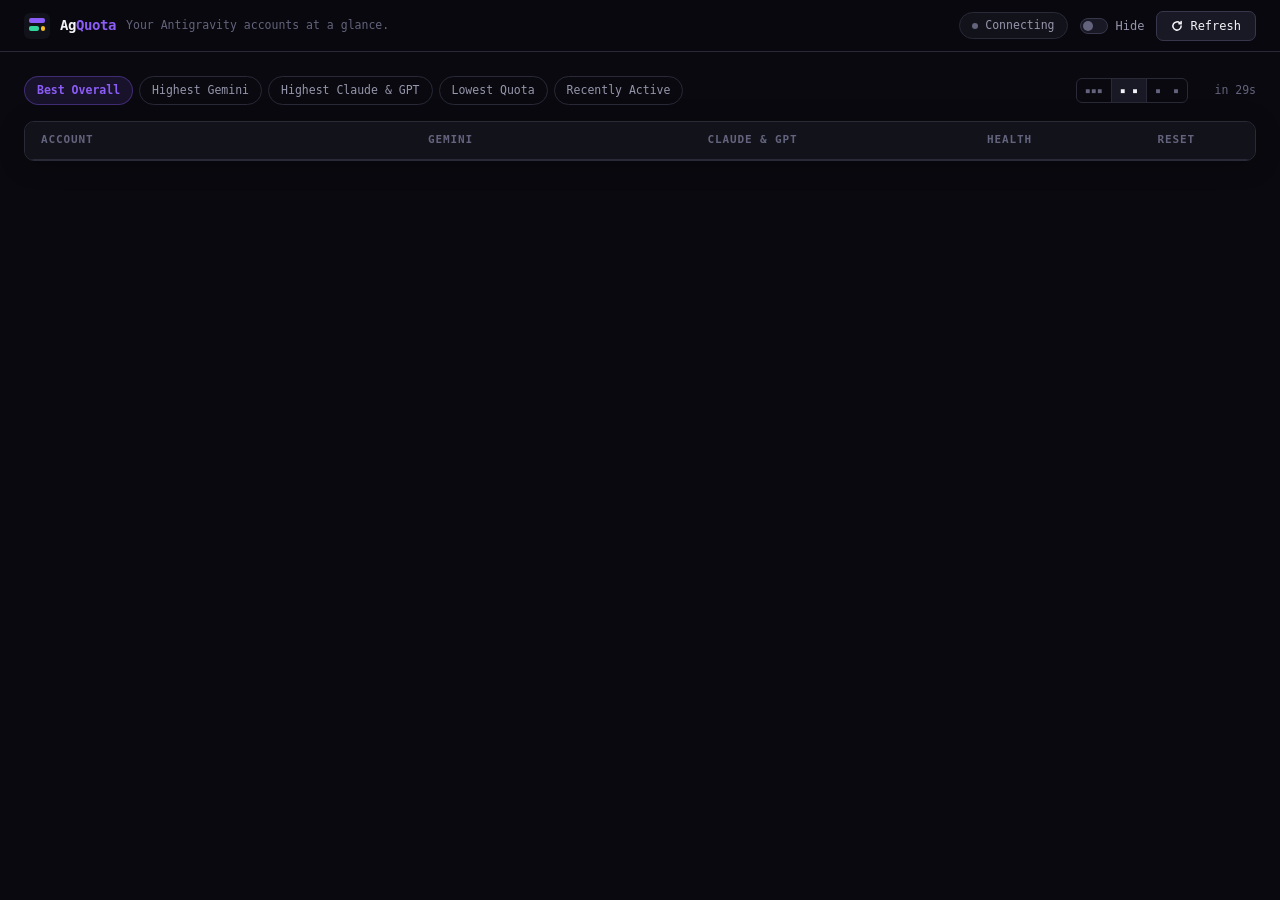
==== index.html @ 57cc48e5 "feat: redesign dashboard with modular architecture, profile picture support, and systemd service" ====
<!doctype html>
<html lang="en">
<head>
  <meta charset="utf-8">
  <meta name="viewport" content="width=device-width, initial-scale=1">
  <title>AgQuota — AI Quota Monitor</title>
  <link rel="icon" href="data:image/svg+xml,%3Csvg xmlns='http://www.w3.org/2000/svg' viewBox='0 0 20 20'%3E%3Crect width='20' height='20' rx='5' fill='%2309090F'/%3E%3Crect x='4' y='4' width='12' height='4' rx='1.5' fill='%238B5CF6'/%3E%3Crect x='4' y='10' width='8' height='4' rx='1.5' fill='%2334D399'/%3E%3C/svg%3E">
  <link rel="stylesheet" href="/static/css/style.css">
</head>
<body>

  <!-- Top Sticky Header -->
  <header id="header">
    <div class="h-brand">
      <svg class="h-logo" viewBox="0 0 26 26" fill="none">
        <rect width="26" height="26" rx="6" fill="#12121B"/>
        <rect x="5" y="5" width="16" height="5" rx="2" fill="#8B5CF6"/>
        <rect x="5" y="13" width="10" height="5" rx="2" fill="#34D399"/>
        <rect x="17" y="13" width="4" height="5" rx="2" fill="#FBBF24"/>
      </svg>
      <span class="h-title">Ag<em>Quota</em></span>
      <span class="h-desc">Your Antigravity accounts at a glance.</span>
    </div>

    <div class="h-spacer"></div>

    <div class="h-right">
      <span class="h-ts" id="h-ts"></span>
      <span class="h-status" id="h-status">
        <span class="h-sdot"></span>
        <span id="h-status-text">Connecting</span>
      </span>

      <label class="toggle-wrap" title="Mask email addresses">
        <input type="checkbox" id="mask">
        <span class="toggle-knob"></span>
        <span>Hide</span>
      </label>

      <button id="ref-btn" class="h-refresh" type="button" title="Refresh all quotas">
        <svg width="12" height="12" viewBox="0 0 16 16" fill="none" stroke="currentColor" stroke-width="2" stroke-linecap="round">
          <path d="M13.5 8a5.5 5.5 0 1 1-1.6-3.9M13.5 2v3h-3"/>
        </svg>
        Refresh
      </button>
    </div>
  </header>

  <!-- Main Content Layout -->
  <main id="main">

    <!-- Offline notification banner -->
    <div id="offline-banner">
      <svg width="14" height="14" viewBox="0 0 16 16" fill="none" stroke="currentColor" stroke-width="2" stroke-linecap="round">
        <circle cx="8" cy="8" r="6"/>
        <path d="M8 5v3.5M8 11v.5"/>
      </svg>
      <span id="offline-text">Service offline</span>
    </div>

    <!-- Active Account Banner -->
    <section id="active-card" style="display:none">
      <div class="ac-identity">
        <div class="ac-avatar" id="ac-avatar">?</div>
        <div class="ac-info">
          <div class="ac-live-row">
            <span class="ac-live-dot"></span>
            <span class="ac-live-label">Active</span>
          </div>
          <span class="ac-email" id="ac-email"></span>
          <span class="ac-plan" id="ac-plan"></span>
        </div>
      </div>

      <div class="ac-pools" id="ac-pools"></div>

      <div class="ac-right">
        <span class="ac-reset-badge" id="ac-reset-badge" style="display:none"></span>
        <button class="ac-copy" id="ac-copy" type="button">Copy email</button>
      </div>
    </section>

    <!-- Controls Toolbar -->
    <section id="table-toolbar">
      <div class="toolbar-left">
        <div class="sort-pills">
          <button class="sort-pill active" data-sort="best">Best Overall</button>
          <button class="sort-pill" data-sort="gemini">Highest Gemini</button>
          <button class="sort-pill" data-sort="claude">Highest Claude &amp; GPT</button>
          <button class="sort-pill" data-sort="lowest">Lowest Quota</button>
          <button class="sort-pill" data-sort="recent">Recently Active</button>
        </div>
      </div>

      <div class="toolbar-right">
        <div class="density-btns" title="Adjust row spacing">
          <button class="density-btn" data-density="compact" title="Compact">▪▪▪</button>
          <button class="density-btn active" data-density="normal" title="Normal">▪ ▪</button>
          <button class="density-btn" data-density="spacious" title="Spacious">▪&nbsp;&nbsp;▪</button>
        </div>
        <span class="tb-acct-count" id="acct-count"></span>
        <span class="refresh-cd" id="refresh-cd"></span>
      </div>
    </section>

    <!-- Account Comparison Grid / Table -->
    <section id="tbl-wrap" class="d-normal">
      <div class="grid-table">
        <div class="grid-row grid-header">
          <div class="grid-th">Account</div>
          <div class="grid-th">Gemini</div>
          <div class="grid-th">Claude &amp; GPT</div>
          <div class="grid-th">Health</div>
          <div class="grid-th th-right">Reset</div>
          <div class="grid-th"></div>
        </div>
        <div id="grid-body"></div>
      </div>
    </section>

  </main>

  <!-- Forget Account Confirmation Modal -->
  <div id="dialog-overlay" hidden>
    <div class="dialog">
      <div class="dialog-title">Forget account?</div>
      <div class="dialog-body" id="dialog-body"></div>
      <div class="dialog-actions">
        <button class="btn-cancel" id="dialog-cancel" type="button">Cancel</button>
        <button class="btn-danger" id="dialog-confirm" type="button">Forget</button>
      </div>
    </div>
  </div>

  <!-- Toast Container -->
  <div id="toast" role="status" aria-live="polite"></div>

  <!-- Modular Application Script -->
  <script type="module" src="/static/js/app.js"></script>
</body>
</html>
---- static/css/style.css ----
/* ── AgQuota Dashboard Modern Design System ── */
:root {
  color-scheme: dark;
  --bg: #09090F;
  --surf: #12121B;
  --elev: #191925;
  --elev2: #212130;
  --brd: #292938;
  --brd-light: #37374C;
  --purp: #8B5CF6;
  --purp-subtle: rgba(139, 92, 246, 0.12);
  --purp-border: rgba(139, 92, 246, 0.35);
  --green: #34D399;
  --yellow: #FBBF24;
  --orange: #FB923C;
  --red: #F87171;
  --tx: #F4F4F8;
  --tx2: #9696AC;
  --tx3: #63637D;
  --f: "Geist Mono", ui-monospace, "SF Mono", Menlo, Consolas, monospace;
}

@font-face {
  font-family: "Geist Mono";
  src: local("Geist Mono"), local("GeistMono"), url(/fonts/geist-mono.woff2) format("woff2");
  font-weight: 100 900;
  font-display: swap;
}

* {
  box-sizing: border-box;
  margin: 0;
  padding: 0;
}

html {
  font: 13px/1.5 var(--f);
  background: var(--bg);
  color: var(--tx);
  -webkit-font-smoothing: antialiased;
}

body {
  min-height: 100dvh;
  display: flex;
  flex-direction: column;
}

button {
  font: inherit;
  color: inherit;
  cursor: pointer;
  border: none;
  background: none;
}

:focus-visible {
  outline: 2px solid var(--purp);
  outline-offset: 2px;
}

/* ── Status Colors ── */
.c-excellent, .c-good { color: var(--green) !important; }
.c-moderate { color: var(--yellow) !important; }
.c-low { color: var(--orange) !important; }
.c-critical { color: var(--red) !important; }
.c-unknown { color: var(--tx3) !important; }

/* ── Top Header ── */
#header {
  position: sticky;
  top: 0;
  z-index: 50;
  display: flex;
  align-items: center;
  gap: 16px;
  padding: 0 24px;
  height: 52px;
  background: rgba(9, 9, 15, 0.92);
  backdrop-filter: blur(16px) saturate(1.4);
  -webkit-backdrop-filter: blur(16px) saturate(1.4);
  border-bottom: 1px solid var(--brd);
  flex-shrink: 0;
}

.h-brand {
  display: flex;
  align-items: center;
  gap: 10px;
  flex-shrink: 0;
}

.h-logo {
  width: 26px;
  height: 26px;
  flex-shrink: 0;
}

.h-title {
  font-size: 14px;
  font-weight: 700;
  letter-spacing: -0.03em;
  color: var(--tx);
}

.h-title em {
  font-style: normal;
  color: var(--purp);
}

.h-desc {
  font-size: 11.5px;
  color: var(--tx3);
  display: none;
}

@media (min-width: 820px) {
  .h-desc { display: inline-block; }
}

.h-spacer {
  flex: 1;
}

.h-right {
  display: flex;
  align-items: center;
  gap: 12px;
  flex-shrink: 0;
}

.h-status {
  display: inline-flex;
  align-items: center;
  gap: 7px;
  border: 1px solid var(--brd);
  background: var(--surf);
  padding: 4px 12px;
  border-radius: 99px;
  font-size: 11.5px;
  color: var(--tx2);
  transition: border-color 0.2s;
}

.h-status.ok {
  border-color: rgba(52, 211, 153, 0.3);
}

.h-status.bad {
  border-color: rgba(248, 113, 113, 0.35);
}

.h-sdot {
  width: 6px;
  height: 6px;
  border-radius: 50%;
  background: var(--tx3);
  flex-shrink: 0;
  transition: background 0.3s;
}

.h-status.ok .h-sdot {
  background: var(--green);
  animation: pulse 2.2s ease-in-out infinite;
}

.h-status.bad .h-sdot {
  background: var(--red);
}

.h-ts {
  font-size: 11.5px;
  color: var(--tx3);
  display: none;
}

@media (min-width: 1020px) {
  .h-ts { display: inline-block; }
}

/* Hide Switch */
.toggle-wrap {
  display: inline-flex;
  align-items: center;
  gap: 8px;
  cursor: pointer;
  user-select: none;
  font-size: 12px;
  color: var(--tx2);
}

.toggle-wrap input {
  position: absolute;
  opacity: 0;
  pointer-events: none;
}

.toggle-knob {
  width: 28px;
  height: 16px;
  border-radius: 99px;
  background: var(--elev);
  border: 1px solid var(--brd-light);
  position: relative;
  transition: background 0.2s, border-color 0.2s;
  flex-shrink: 0;
}

.toggle-knob::after {
  content: "";
  position: absolute;
  top: 2px;
  left: 2px;
  width: 10px;
  height: 10px;
  border-radius: 50%;
  background: var(--tx3);
  transition: transform 0.2s, background 0.2s;
}

.toggle-wrap input:checked + .toggle-knob {
  background: rgba(139, 92, 246, 0.25);
  border-color: var(--purp);
}

.toggle-wrap input:checked + .toggle-knob::after {
  transform: translateX(12px);
  background: var(--purp);
}

.h-refresh {
  display: inline-flex;
  align-items: center;
  gap: 7px;
  border: 1px solid var(--brd-light);
  background: var(--elev);
  padding: 5px 14px;
  border-radius: 7px;
  font-size: 12px;
  font-weight: 500;
  color: var(--tx);
  transition: background 0.15s, border-color 0.15s, transform 0.1s;
  white-space: nowrap;
}

.h-refresh:hover {
  background: var(--brd);
  border-color: var(--tx3);
}

.h-refresh:active {
  transform: scale(0.97);
}

.h-refresh.spinning svg {
  animation: spin 0.7s linear infinite;
}

/* ── Main Container ── */
#main {
  flex: 1;
  padding: 20px 24px 60px;
  max-width: 1440px;
  width: 100%;
  margin-inline: auto;
  display: flex;
  flex-direction: column;
  gap: 16px;
}

/* ── Offline Banner ── */
#offline-banner {
  display: none;
  align-items: center;
  gap: 10px;
  padding: 10px 16px;
  border-radius: 8px;
  background: rgba(248, 113, 113, 0.1);
  border: 1px solid rgba(248, 113, 113, 0.35);
  color: var(--red);
  font-size: 12px;
}

#offline-banner.show {
  display: flex;
}

/* ── Active Account Banner ── */
#active-card {
  background: var(--surf);
  border: 1px solid var(--purp-border);
  border-radius: 10px;
  padding: 14px 18px;
  display: flex;
  align-items: center;
  gap: 20px;
  position: relative;
  overflow: hidden;
  box-shadow: 0 4px 20px rgba(0, 0, 0, 0.3);
}

#active-card::before {
  content: "";
  position: absolute;
  left: 0;
  top: 0;
  bottom: 0;
  width: 4px;
  background: var(--purp);
}

.ac-identity {
  display: flex;
  align-items: center;
  gap: 12px;
  flex-shrink: 0;
  min-width: 220px;
  max-width: 280px;
}

.ac-avatar {
  width: 36px;
  height: 36px;
  border-radius: 50%;
  display: flex;
  align-items: center;
  justify-content: center;
  font-size: 14px;
  font-weight: 700;
  color: #fff;
  background: linear-gradient(135deg, var(--purp), #6366F1);
  flex-shrink: 0;
  box-shadow: 0 0 0 2px rgba(139, 92, 246, 0.45);
  overflow: hidden;
}

.ac-avatar img {
  width: 100%;
  height: 100%;
  object-fit: cover;
  display: block;
}

.ac-info {
  display: flex;
  flex-direction: column;
  gap: 2px;
  min-width: 0;
  overflow: hidden;
}

.ac-live-row {
  display: flex;
  align-items: center;
  gap: 6px;
}

.ac-live-dot {
  width: 6px;
  height: 6px;
  border-radius: 50%;
  background: var(--green);
  animation: pulse 2s ease-in-out infinite;
}

.ac-live-label {
  font-size: 10px;
  font-weight: 700;
  text-transform: uppercase;
  letter-spacing: 0.08em;
  color: var(--green);
}

.ac-email {
  font-size: 13.5px;
  font-weight: 600;
  color: var(--tx);
  overflow: hidden;
  text-overflow: ellipsis;
  white-space: nowrap;
}

.ac-plan {
  font-size: 11px;
  color: var(--tx3);
}

.ac-pools {
  display: flex;
  align-items: center;
  gap: 24px;
  flex: 1;
  min-width: 0;
}

.ac-pool {
  display: flex;
  flex-direction: column;
  gap: 5px;
  flex: 1;
  min-width: 130px;
}

.ac-pool-header {
  display: flex;
  align-items: center;
  justify-content: space-between;
}

.ac-pool-name {
  font-size: 11px;
  color: var(--tx2);
  font-weight: 500;
}

.ac-pool-pct {
  font-size: 12.5px;
  font-weight: 700;
}

.ac-pool-track {
  height: 6px;
  border-radius: 99px;
  background: var(--elev);
  overflow: hidden;
  border: 1px solid rgba(255, 255, 255, 0.04);
}

.ac-pool-fill {
  height: 100%;
  border-radius: 99px;
  transition: width 0.6s cubic-bezier(0.2, 0.8, 0.2, 1);
}

.ac-right {
  display: flex;
  align-items: center;
  gap: 12px;
  flex-shrink: 0;
}

.ac-reset-badge {
  display: inline-flex;
  align-items: center;
  gap: 5px;
  padding: 4px 10px;
  border-radius: 6px;
  font-size: 11.5px;
  border: 1px solid var(--brd);
  background: var(--elev);
  color: var(--tx2);
  white-space: nowrap;
}

.ac-reset-badge.urgent {
  color: var(--red);
  border-color: rgba(248, 113, 113, 0.4);
  background: rgba(248, 113, 113, 0.08);
}

.ac-reset-badge.soon {
  color: var(--orange);
  border-color: rgba(251, 146, 60, 0.35);
  background: rgba(251, 146, 60, 0.08);
}

.ac-copy {
  display: inline-flex;
  align-items: center;
  gap: 6px;
  padding: 5px 12px;
  border-radius: 6px;
  font-size: 11.5px;
  color: var(--purp);
  border: 1px solid var(--purp-border);
  background: var(--purp-subtle);
  transition: background 0.15s, transform 0.1s;
}

.ac-copy:hover {
  background: rgba(139, 92, 246, 0.22);
}

.ac-copy.done {
  color: var(--green);
  border-color: rgba(52, 211, 153, 0.35);
  background: rgba(52, 211, 153, 0.1);
}

/* ── Table Toolbar ── */
#table-toolbar {
  display: flex;
  align-items: center;
  justify-content: space-between;
  gap: 12px;
  flex-wrap: wrap;
  margin-top: 4px;
}

.toolbar-left {
  display: flex;
  align-items: center;
  gap: 8px;
  flex-wrap: wrap;
}

.sort-pills {
  display: flex;
  align-items: center;
  gap: 6px;
  flex-wrap: wrap;
}

.sort-pill {
  padding: 5px 12px;
  border-radius: 99px;
  border: 1px solid var(--brd);
  background: transparent;
  font-size: 11.5px;
  color: var(--tx2);
  cursor: pointer;
  transition: color 0.15s, border-color 0.15s, background 0.15s;
  white-space: nowrap;
}

.sort-pill:hover {
  border-color: var(--brd-light);
  color: var(--tx);
}

.sort-pill.active {
  border-color: var(--purp-border);
  background: var(--purp-subtle);
  color: var(--purp);
  font-weight: 600;
}

.toolbar-right {
  display: flex;
  align-items: center;
  gap: 12px;
  flex-shrink: 0;
}

.density-btns {
  display: inline-flex;
  border: 1px solid var(--brd);
  border-radius: 6px;
  overflow: hidden;
}

.density-btn {
  padding: 4px 8px;
  font-size: 10px;
  color: var(--tx3);
  border-right: 1px solid var(--brd);
  transition: background 0.15s, color 0.15s;
  display: flex;
  align-items: center;
  justify-content: center;
}

.density-btn:last-child {
  border-right: none;
}

.density-btn:hover {
  background: var(--elev);
  color: var(--tx2);
}

.density-btn.active {
  background: var(--elev);
  color: var(--tx);
  font-weight: 600;
}

.tb-acct-count {
  font-size: 12px;
  color: var(--tx2);
  font-weight: 500;
  white-space: nowrap;
}

.refresh-cd {
  font-size: 11.5px;
  color: var(--tx3);
  white-space: nowrap;
  min-width: 44px;
  text-align: right;
}

/* ── Comparison Table (CSS Grid) ── */
#tbl-wrap {
  background: var(--surf);
  border: 1px solid var(--brd);
  border-radius: 10px;
  overflow-x: auto;
  box-shadow: 0 4px 24px rgba(0, 0, 0, 0.25);
}

.grid-table {
  min-width: 860px;
  width: 100%;
}

.grid-row {
  display: grid;
  grid-template-columns: minmax(260px, 1.8fr) minmax(190px, 1.3fr) minmax(190px, 1.3fr) 115px 125px 44px;
  align-items: center;
  border-top: 1px solid var(--brd);
  transition: background 0.12s;
}

.grid-header {
  border-top: none;
  background: var(--surf);
  border-bottom: 1px solid var(--brd);
}

.grid-th {
  font-size: 11px;
  font-weight: 600;
  color: var(--tx3);
  text-transform: uppercase;
  letter-spacing: 0.08em;
  padding: 10px 16px;
  user-select: none;
}

.grid-th.th-right {
  text-align: right;
}

.grid-cell {
  padding: 11px 16px;
  font-size: 12.5px;
  color: var(--tx);
  overflow: hidden;
  transition: padding 0.15s;
}

/* Density variations */
.d-compact .grid-cell { padding: 6px 16px; }
.d-normal .grid-cell { padding: 11px 16px; }
.d-spacious .grid-cell { padding: 16px 16px; }

.grid-row:hover {
  background: var(--elev);
}

/* Live account row styling */
.grid-row.row-live {
  background: rgba(139, 92, 246, 0.08);
  box-shadow: inset 3px 0 0 var(--purp);
}

.grid-row.row-live:hover {
  background: rgba(139, 92, 246, 0.13);
}

.row-live .acct-avatar {
  box-shadow: 0 0 0 2px rgba(139, 92, 246, 0.5);
}

/* Account Cell */
.cell-acct {
  display: flex;
  align-items: center;
  gap: 10px;
  overflow: hidden;
}

.acct-avatar {
  width: 30px;
  height: 30px;
  border-radius: 50%;
  flex-shrink: 0;
  display: flex;
  align-items: center;
  justify-content: center;
  font-size: 11px;
  font-weight: 700;
  color: #fff;
  background: linear-gradient(135deg, var(--purp), #6366F1);
  overflow: hidden;
}

.acct-avatar img {
  width: 100%;
  height: 100%;
  object-fit: cover;
  display: block;
}

.acct-info {
  flex: 1;
  min-width: 0;
  overflow: hidden;
}

.acct-email {
  font-size: 13px;
  font-weight: 500;
  color: var(--tx);
  overflow: hidden;
  text-overflow: ellipsis;
  white-space: nowrap;
  display: block;
}

.row-live .acct-email {
  font-weight: 600;
}

.acct-meta {
  font-size: 10.5px;
  color: var(--tx3);
  display: flex;
  align-items: center;
  gap: 6px;
  margin-top: 1px;
}

.acct-tag-live {
  color: var(--green);
  font-weight: 600;
  display: inline-flex;
  align-items: center;
  gap: 4px;
}

.acct-tag-live::before {
  content: "";
  width: 5px;
  height: 5px;
  border-radius: 50%;
  background: var(--green);
  animation: pulse 2s ease-in-out infinite;
}

.acct-plan {
  border: 1px solid var(--brd-light);
  border-radius: 3px;
  padding: 0 4px;
  font-size: 10px;
  color: var(--tx2);
}

.acct-copy-btn {
  opacity: 0;
  padding: 3px 8px;
  border-radius: 5px;
  font-size: 11px;
  border: 1px solid var(--brd-light);
  background: var(--elev);
  color: var(--tx2);
  transition: opacity 0.15s, color 0.15s, border-color 0.15s;
  flex-shrink: 0;
}

.grid-row:hover .acct-copy-btn {
  opacity: 1;
}

.acct-copy-btn:hover {
  color: var(--purp);
  border-color: var(--purp-border);
}

.acct-copy-btn.copied {
  color: var(--green);
  border-color: rgba(52, 211, 153, 0.3);
  opacity: 1;
}

/* Pool Cell */
.cell-pool {
  display: flex;
  flex-direction: column;
  gap: 4px;
}

.pool-top {
  display: flex;
  align-items: center;
  justify-content: space-between;
}

.pool-pct {
  font-size: 13px;
  font-weight: 700;
}

.pool-state-label {
  font-size: 10.5px;
  color: var(--tx3);
}

.pool-track {
  height: 6px;
  border-radius: 99px;
  background: var(--elev);
  overflow: hidden;
  border: 1px solid rgba(255, 255, 255, 0.04);
}

.pool-fill {
  height: 100%;
  border-radius: 99px;
  transition: width 0.6s cubic-bezier(0.2, 0.8, 0.2, 1);
}

.bar-excellent, .bar-good { background: var(--green); }
.bar-moderate { background: var(--yellow); }
.bar-low { background: var(--orange); }
.bar-critical { background: var(--red); }
.bar-unknown { background: var(--brd-light); }
.bar-reset {
  background: repeating-linear-gradient(
    -45deg,
    rgba(52, 211, 153, 0.75) 0px, rgba(52, 211, 153, 0.75) 4px,
    rgba(52, 211, 153, 0.2)  4px, rgba(52, 211, 153, 0.2)  8px
  );
}

/* Health Badge Cell */
.health-badge {
  display: inline-flex;
  align-items: center;
  padding: 3px 9px;
  border-radius: 5px;
  font-size: 11px;
  font-weight: 600;
  border: 1px solid;
  white-space: nowrap;
}

.hb-excellent { color: var(--green); border-color: rgba(52, 211, 153, 0.25); background: rgba(52, 211, 153, 0.08); }
.hb-good { color: var(--green); border-color: rgba(52, 211, 153, 0.2); background: rgba(52, 211, 153, 0.05); }
.hb-moderate { color: var(--yellow); border-color: rgba(251, 191, 36, 0.25); background: rgba(251, 191, 36, 0.08); }
.hb-low { color: var(--orange); border-color: rgba(251, 146, 60, 0.25); background: rgba(251, 146, 60, 0.08); }
.hb-critical { color: var(--red); border-color: rgba(248, 113, 113, 0.3); background: rgba(248, 113, 113, 0.1); }
.hb-unknown { color: var(--tx3); border-color: var(--brd); background: transparent; }

/* Reset Cell */
.cell-reset {
  display: flex;
  flex-direction: column;
  gap: 4px;
  align-items: flex-end;
  text-align: right;
}

.reset-txt {
  font-size: 12px;
  color: var(--tx2);
  white-space: nowrap;
}

.reset-txt.soon {
  color: var(--orange);
}

.reset-cycle-bar {
  width: 100%;
  height: 3px;
  border-radius: 99px;
  background: var(--elev);
  overflow: hidden;
  max-width: 80px;
}

.reset-cycle-fill {
  height: 100%;
  border-radius: 99px;
  background: var(--purp);
  opacity: 0.55;
  transition: width 1s linear;
}

/* Menu Cell */
.cell-menu {
  display: flex;
  justify-content: center;
  align-items: center;
}

.menu-btn {
  width: 28px;
  height: 28px;
  border-radius: 6px;
  display: inline-flex;
  align-items: center;
  justify-content: center;
  color: var(--tx3);
  transition: background 0.12s, color 0.12s, opacity 0.12s;
  opacity: 0;
}

.grid-row:hover .menu-btn {
  opacity: 1;
}

.menu-btn:hover {
  background: var(--brd);
  color: var(--tx);
}

/* Empty State */
.empty-state {
  padding: 48px 24px;
  text-align: center;
  display: flex;
  flex-direction: column;
  align-items: center;
  gap: 8px;
}

.empty-icon {
  font-size: 32px;
  margin-bottom: 4px;
}

.empty-title {
  font-size: 14px;
  font-weight: 600;
  color: var(--tx);
}

.empty-desc {
  font-size: 12px;
  color: var(--tx3);
  max-width: 380px;
  line-height: 1.5;
}

/* ── Context Menu ── */
.ctx-menu {
  position: fixed;
  z-index: 200;
  background: var(--elev);
  border: 1px solid var(--brd-light);
  border-radius: 9px;
  padding: 5px;
  min-width: 160px;
  box-shadow: 0 10px 36px rgba(0, 0, 0, 0.6);
  animation: menuIn 0.12s ease-out;
}

@keyframes menuIn {
  from { opacity: 0; transform: scale(0.95); }
  to { opacity: 1; transform: scale(1); }
}

.ctx-item {
  display: flex;
  align-items: center;
  gap: 9px;
  padding: 7px 10px;
  border-radius: 6px;
  font-size: 12px;
  color: var(--tx2);
  cursor: pointer;
  transition: background 0.1s, color 0.1s;
  user-select: none;
}

.ctx-item:hover {
  background: var(--brd);
  color: var(--tx);
}

.ctx-item.danger {
  color: var(--red);
}

.ctx-item.danger:hover {
  background: rgba(248, 113, 113, 0.12);
  color: var(--red);
}

.ctx-sep {
  height: 1px;
  background: var(--brd);
  margin: 4px 0;
}

/* ── Confirmation Modal ── */
#dialog-overlay {
  position: fixed;
  inset: 0;
  z-index: 300;
  background: rgba(0, 0, 0, 0.65);
  backdrop-filter: blur(4px);
  -webkit-backdrop-filter: blur(4px);
  display: flex;
  align-items: center;
  justify-content: center;
  animation: fadeIn 0.15s ease;
}

#dialog-overlay[hidden] {
  display: none;
}

@keyframes fadeIn {
  from { opacity: 0; }
  to { opacity: 1; }
}

.dialog {
  background: var(--elev);
  border: 1px solid var(--brd-light);
  border-radius: 12px;
  padding: 24px;
  max-width: 420px;
  width: calc(100% - 40px);
  box-shadow: 0 24px 64px rgba(0, 0, 0, 0.7);
}

.dialog-title {
  font-size: 15px;
  font-weight: 700;
  color: var(--tx);
  margin-bottom: 12px;
}

.dialog-body {
  font-size: 12.5px;
  color: var(--tx2);
  line-height: 1.6;
  margin-bottom: 20px;
}

.dialog-body strong {
  color: var(--tx);
}

.dialog-warn {
  margin-top: 10px;
  font-size: 11.5px;
  color: var(--tx3);
}

.forget-quota {
  display: flex;
  gap: 12px;
  margin: 12px 0;
  padding: 10px 14px;
  background: var(--surf);
  border: 1px solid var(--brd);
  border-radius: 8px;
}

.forget-quota-item {
  flex: 1;
  display: flex;
  flex-direction: column;
  gap: 2px;
}

.forget-quota-label {
  font-size: 10.5px;
  color: var(--tx3);
}

.forget-quota-val {
  font-size: 13px;
  font-weight: 700;
}

.dialog-actions {
  display: flex;
  justify-content: flex-end;
  gap: 10px;
}

.btn-cancel {
  padding: 6px 14px;
  border-radius: 7px;
  border: 1px solid var(--brd-light);
  background: var(--surf);
  font-size: 12px;
  color: var(--tx2);
  transition: background 0.15s, color 0.15s;
}

.btn-cancel:hover {
  background: var(--brd);
  color: var(--tx);
}

.btn-danger {
  padding: 6px 16px;
  border-radius: 7px;
  background: var(--red);
  color: #000;
  font-weight: 600;
  font-size: 12px;
  transition: opacity 0.15s;
}

.btn-danger:hover {
  opacity: 0.9;
}

/* ── Toast Notifications ── */
#toast {
  position: fixed;
  bottom: 24px;
  right: 24px;
  z-index: 400;
  padding: 9px 16px;
  border-radius: 8px;
  font-size: 12.5px;
  font-weight: 500;
  background: var(--elev);
  border: 1px solid var(--brd-light);
  color: var(--tx);
  box-shadow: 0 10px 32px rgba(0, 0, 0, 0.5);
  transform: translateY(16px);
  opacity: 0;
  pointer-events: none;
  transition: transform 0.2s cubic-bezier(0.2, 0.8, 0.2, 1), opacity 0.2s;
}

#toast.show {
  transform: translateY(0);
  opacity: 1;
}

#toast.ok {
  border-color: rgba(52, 211, 153, 0.4);
  color: var(--green);
}

#toast.bad {
  border-color: rgba(248, 113, 113, 0.4);
  color: var(--red);
}

#toast.info {
  border-color: rgba(139, 92, 246, 0.4);
  color: var(--purp);
}

/* ── Animations ── */
@keyframes pulse {
  0%, 100% { opacity: 1; }
  50% { opacity: 0.35; }
}

@keyframes spin {
  to { transform: rotate(360deg); }
}

@media (max-width: 768px) {
  .ac-pools { display: none; }
  .ac-right .ac-reset-badge { display: none; }
}

@media (prefers-reduced-motion: reduce) {
  *, ::before, ::after {
    animation: none !important;
    transition: none !important;
  }
}
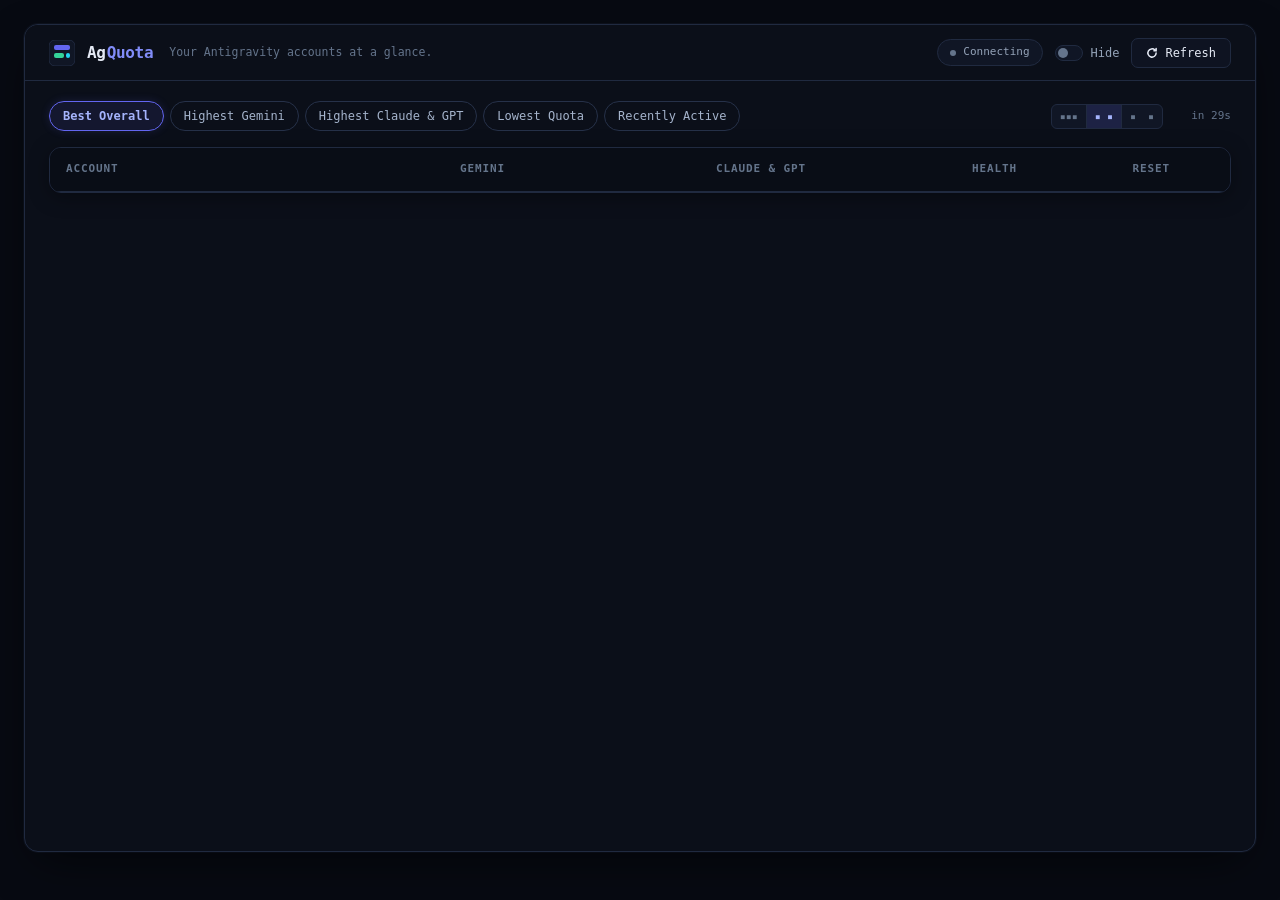
==== commit bf461c66: "feat(ui): complete modern dark redesign for AgQuota dashboard" ====
--- a/index.html
+++ b/index.html
@@ -4,23 +4,24 @@
   <meta charset="utf-8">
   <meta name="viewport" content="width=device-width, initial-scale=1">
   <title>AgQuota — AI Quota Monitor</title>
-  <link rel="icon" href="data:image/svg+xml,%3Csvg xmlns='http://www.w3.org/2000/svg' viewBox='0 0 20 20'%3E%3Crect width='20' height='20' rx='5' fill='%2309090F'/%3E%3Crect x='4' y='4' width='12' height='4' rx='1.5' fill='%238B5CF6'/%3E%3Crect x='4' y='10' width='8' height='4' rx='1.5' fill='%2334D399'/%3E%3C/svg%3E">
+  <link rel="icon" href="data:image/svg+xml,%3Csvg xmlns='http://www.w3.org/2000/svg' viewBox='0 0 20 20'%3E%3Crect width='20' height='20' rx='5' fill='%23070A12'/%3E%3Crect x='4' y='4' width='12' height='4' rx='1.5' fill='%236366F1'/%3E%3Crect x='4' y='10' width='8' height='4' rx='1.5' fill='%2334D399'/%3E%3C/svg%3E">
   <link rel="stylesheet" href="/static/css/style.css">
 </head>
 <body>
 
-  <!-- Top Sticky Header -->
-  <header id="header">
-    <div class="h-brand">
-      <svg class="h-logo" viewBox="0 0 26 26" fill="none">
-        <rect width="26" height="26" rx="6" fill="#12121B"/>
-        <rect x="5" y="5" width="16" height="5" rx="2" fill="#8B5CF6"/>
-        <rect x="5" y="13" width="10" height="5" rx="2" fill="#34D399"/>
-        <rect x="17" y="13" width="4" height="5" rx="2" fill="#FBBF24"/>
-      </svg>
-      <span class="h-title">Ag<em>Quota</em></span>
-      <span class="h-desc">Your Antigravity accounts at a glance.</span>
-    </div>
+  <div class="dashboard-shell">
+    <!-- Top Header -->
+    <header id="header">
+      <div class="h-brand">
+        <svg class="h-logo" viewBox="0 0 26 26" fill="none">
+          <rect width="26" height="26" rx="6" fill="#101625" stroke="#202A40" stroke-width="1"/>
+          <rect x="5" y="5" width="16" height="5" rx="2" fill="#6366F1"/>
+          <rect x="5" y="13" width="10" height="5" rx="2" fill="#34D399"/>
+          <rect x="17" y="13" width="4" height="5" rx="2" fill="#22D3EE"/>
+        </svg>
+        <span class="h-title">Ag<em>Quota</em></span>
+        <span class="h-desc">Your Antigravity accounts at a glance.</span>
+      </div>
 
     <div class="h-spacer"></div>
 
@@ -119,6 +120,7 @@
     </section>
 
   </main>
+  </div>
 
   <!-- Forget Account Confirmation Modal -->
   <div id="dialog-overlay" hidden>
--- a/static/css/style.css
+++ b/static/css/style.css
@@ -1,28 +1,48 @@
-/* ── AgQuota Dashboard Modern Design System ── */
+/* ── AgQuota Modern Dark Design System ── */
 :root {
   color-scheme: dark;
-  --bg: #09090F;
-  --surf: #12121B;
-  --elev: #191925;
-  --elev2: #212130;
-  --brd: #292938;
-  --brd-light: #37374C;
-  --purp: #8B5CF6;
-  --purp-subtle: rgba(139, 92, 246, 0.12);
-  --purp-border: rgba(139, 92, 246, 0.35);
-  --green: #34D399;
-  --yellow: #FBBF24;
+
+  /* Surfaces & Backgrounds */
+  --bg: #070A12;                /* Main background */
+  --surf: #0B0F19;              /* Main surface */
+  --surf-sec: #101625;          /* Secondary surface */
+  --surf-elev: #141C2E;         /* Elevated surface */
+  --surf-popover: #111827;      /* Context popover surface */
+  --table-bg: #090D16;          /* Account table container */
+  --track-bg: #20283A;          /* Progress bar dark track */
+
+  /* Borders */
+  --brd: #202A40;               /* Primary borders */
+  --brd-subtle: #182235;        /* Subtle borders / internal separators */
+  --brd-interactive: #263149;   /* Inactive button / filter border */
+  --brd-focus: #334155;         /* Hover / focus border */
+
+  /* Typography / Text */
+  --tx: #E5EAF5;                /* Primary text */
+  --tx-sec: #94A3B8;            /* Secondary text */
+  --tx-muted: #64748B;          /* Muted text */
+  --tx-pill: #A5B4CC;           /* Inactive pill text */
+
+  /* Accents */
+  --accent-pri: #818CF8;        /* Primary accent */
+  --accent-sec: #6366F1;        /* Secondary accent */
+  --accent-cyan: #22D3EE;       /* Cyan accent */
+  --accent-glow: rgba(99, 102, 241, 0.16);
+  --accent-tint: rgba(99, 102, 241, 0.1);
+
+  /* Status Colors */
+  --success: #34D399;           /* Success / High Quota */
+  --warning: #FBBF24;           /* Warning / Medium Quota */
+  --danger: #FB7185;            /* Danger / Critical / Low Quota */
   --orange: #FB923C;
-  --red: #F87171;
-  --tx: #F4F4F8;
-  --tx2: #9696AC;
-  --tx3: #63637D;
+
+  /* Typography Stack */
   --f: "Geist Mono", ui-monospace, "SF Mono", Menlo, Consolas, monospace;
 }
 
 @font-face {
   font-family: "Geist Mono";
-  src: local("Geist Mono"), local("GeistMono"), url(/fonts/geist-mono.woff2) format("woff2");
+  src: local("Geist Mono"), local("GeistMono"), url("/fonts/geist-mono.woff2") format("woff2");
   font-weight: 100 900;
   font-display: swap;
 }
@@ -38,12 +58,17 @@
   background: var(--bg);
   color: var(--tx);
   -webkit-font-smoothing: antialiased;
+  -moz-osx-font-smoothing: grayscale;
 }
 
 body {
   min-height: 100dvh;
   display: flex;
   flex-direction: column;
+  background: var(--bg);
+  color: var(--tx);
+  font-family: var(--f);
+  font-variant-numeric: tabular-nums;
 }
 
 button {
@@ -55,18 +80,43 @@
 }
 
 :focus-visible {
-  outline: 2px solid var(--purp);
+  outline: 2px solid var(--accent-sec);
   outline-offset: 2px;
 }
 
-/* ── Status Colors ── */
-.c-excellent, .c-good { color: var(--green) !important; }
-.c-moderate { color: var(--yellow) !important; }
+/* ── Status Color Helpers ── */
+.c-excellent, .c-good { color: var(--success) !important; }
+.c-moderate { color: var(--warning) !important; }
 .c-low { color: var(--orange) !important; }
-.c-critical { color: var(--red) !important; }
-.c-unknown { color: var(--tx3) !important; }
-
-/* ── Top Header ── */
+.c-critical { color: var(--danger) !important; }
+.c-unknown { color: var(--tx-muted) !important; }
+
+/* ── Main Application Shell Container ── */
+.dashboard-shell {
+  background: var(--surf);
+  border: 1px solid var(--brd);
+  border-radius: 14px;
+  box-shadow: 0 16px 48px -12px rgba(0, 0, 0, 0.65), 0 0 0 1px rgba(32, 42, 64, 0.25);
+  max-width: 1560px;
+  width: calc(100% - 48px);
+  margin: 24px auto 48px;
+  display: flex;
+  flex-direction: column;
+  overflow: hidden;
+  flex: 1;
+}
+
+@media (max-width: 860px) {
+  .dashboard-shell {
+    width: 100%;
+    margin: 0;
+    border: none;
+    border-radius: 0;
+    box-shadow: none;
+  }
+}
+
+/* ── Top Navigation Header ── */
 #header {
   position: sticky;
   top: 0;
@@ -75,10 +125,8 @@
   align-items: center;
   gap: 16px;
   padding: 0 24px;
-  height: 52px;
-  background: rgba(9, 9, 15, 0.92);
-  backdrop-filter: blur(16px) saturate(1.4);
-  -webkit-backdrop-filter: blur(16px) saturate(1.4);
+  height: 56px;
+  background: var(--surf);
   border-bottom: 1px solid var(--brd);
   flex-shrink: 0;
 }
@@ -86,7 +134,7 @@
 .h-brand {
   display: flex;
   align-items: center;
-  gap: 10px;
+  gap: 12px;
   flex-shrink: 0;
 }
 
@@ -97,21 +145,26 @@
 }
 
 .h-title {
-  font-size: 14px;
-  font-weight: 700;
-  letter-spacing: -0.03em;
-  color: var(--tx);
+  font-size: 16px;
+  font-weight: 600;
+  letter-spacing: -0.02em;
+  color: var(--tx);
+  display: inline-flex;
+  align-items: center;
+  gap: 1px;
 }
 
 .h-title em {
   font-style: normal;
-  color: var(--purp);
+  color: var(--accent-pri);
+  font-weight: 600;
 }
 
 .h-desc {
   font-size: 11.5px;
-  color: var(--tx3);
+  color: var(--tx-muted);
   display: none;
+  margin-left: 4px;
 }
 
 @media (min-width: 820px) {
@@ -129,17 +182,29 @@
   flex-shrink: 0;
 }
 
+.h-ts {
+  font-size: 11px;
+  color: var(--tx-muted);
+  font-variant-numeric: tabular-nums;
+  display: none;
+}
+
+@media (min-width: 1020px) {
+  .h-ts { display: inline-block; }
+}
+
 .h-status {
   display: inline-flex;
   align-items: center;
   gap: 7px;
   border: 1px solid var(--brd);
-  background: var(--surf);
+  background: var(--surf-sec);
   padding: 4px 12px;
   border-radius: 99px;
-  font-size: 11.5px;
-  color: var(--tx2);
-  transition: border-color 0.2s;
+  font-size: 11px;
+  color: var(--tx-sec);
+  transition: border-color 0.2s, background-color 0.2s;
+  white-space: nowrap;
 }
 
 .h-status.ok {
@@ -147,35 +212,27 @@
 }
 
 .h-status.bad {
-  border-color: rgba(248, 113, 113, 0.35);
+  border-color: rgba(251, 113, 133, 0.35);
 }
 
 .h-sdot {
   width: 6px;
   height: 6px;
   border-radius: 50%;
-  background: var(--tx3);
+  background: var(--tx-muted);
   flex-shrink: 0;
   transition: background 0.3s;
 }
 
 .h-status.ok .h-sdot {
-  background: var(--green);
+  background: var(--success);
+  box-shadow: 0 0 8px rgba(52, 211, 153, 0.5);
   animation: pulse 2.2s ease-in-out infinite;
 }
 
 .h-status.bad .h-sdot {
-  background: var(--red);
-}
-
-.h-ts {
-  font-size: 11.5px;
-  color: var(--tx3);
-  display: none;
-}
-
-@media (min-width: 1020px) {
-  .h-ts { display: inline-block; }
+  background: var(--danger);
+  box-shadow: 0 0 8px rgba(251, 113, 133, 0.5);
 }
 
 /* Hide Switch */
@@ -186,7 +243,7 @@
   cursor: pointer;
   user-select: none;
   font-size: 12px;
-  color: var(--tx2);
+  color: var(--tx-sec);
 }
 
 .toggle-wrap input {
@@ -199,8 +256,8 @@
   width: 28px;
   height: 16px;
   border-radius: 99px;
-  background: var(--elev);
-  border: 1px solid var(--brd-light);
+  background: var(--surf-sec);
+  border: 1px solid var(--brd);
   position: relative;
   transition: background 0.2s, border-color 0.2s;
   flex-shrink: 0;
@@ -214,26 +271,26 @@
   width: 10px;
   height: 10px;
   border-radius: 50%;
-  background: var(--tx3);
+  background: var(--tx-muted);
   transition: transform 0.2s, background 0.2s;
 }
 
 .toggle-wrap input:checked + .toggle-knob {
-  background: rgba(139, 92, 246, 0.25);
-  border-color: var(--purp);
+  background: rgba(99, 102, 241, 0.2);
+  border-color: var(--accent-sec);
 }
 
 .toggle-wrap input:checked + .toggle-knob::after {
   transform: translateX(12px);
-  background: var(--purp);
+  background: var(--accent-pri);
 }
 
 .h-refresh {
   display: inline-flex;
   align-items: center;
   gap: 7px;
-  border: 1px solid var(--brd-light);
-  background: var(--elev);
+  border: 1px solid var(--brd);
+  background: rgba(16, 22, 37, 0.7);
   padding: 5px 14px;
   border-radius: 7px;
   font-size: 12px;
@@ -244,8 +301,8 @@
 }
 
 .h-refresh:hover {
-  background: var(--brd);
-  border-color: var(--tx3);
+  background: var(--surf-elev);
+  border-color: var(--brd-focus);
 }
 
 .h-refresh:active {
@@ -256,13 +313,11 @@
   animation: spin 0.7s linear infinite;
 }
 
-/* ── Main Container ── */
+/* ── Main Content Container ── */
 #main {
   flex: 1;
-  padding: 20px 24px 60px;
-  max-width: 1440px;
+  padding: 20px 24px 32px;
   width: 100%;
-  margin-inline: auto;
   display: flex;
   flex-direction: column;
   gap: 16px;
@@ -275,9 +330,9 @@
   gap: 10px;
   padding: 10px 16px;
   border-radius: 8px;
-  background: rgba(248, 113, 113, 0.1);
-  border: 1px solid rgba(248, 113, 113, 0.35);
-  color: var(--red);
+  background: rgba(251, 113, 133, 0.08);
+  border: 1px solid rgba(251, 113, 133, 0.25);
+  color: var(--danger);
   font-size: 12px;
 }
 
@@ -285,28 +340,19 @@
   display: flex;
 }
 
-/* ── Active Account Banner ── */
+/* ── Active Account Hero Card ── */
 #active-card {
-  background: var(--surf);
-  border: 1px solid var(--purp-border);
-  border-radius: 10px;
+  background: var(--surf-sec);
+  border: 1px solid var(--brd);
+  border-left: 3px solid var(--accent-sec);
+  border-radius: 12px;
   padding: 14px 18px;
   display: flex;
   align-items: center;
   gap: 20px;
   position: relative;
   overflow: hidden;
-  box-shadow: 0 4px 20px rgba(0, 0, 0, 0.3);
-}
-
-#active-card::before {
-  content: "";
-  position: absolute;
-  left: 0;
-  top: 0;
-  bottom: 0;
-  width: 4px;
-  background: var(--purp);
+  box-shadow: 0 8px 24px rgba(0, 0, 0, 0.35);
 }
 
 .ac-identity {
@@ -326,11 +372,11 @@
   align-items: center;
   justify-content: center;
   font-size: 14px;
-  font-weight: 700;
+  font-weight: 600;
   color: #fff;
-  background: linear-gradient(135deg, var(--purp), #6366F1);
+  background: linear-gradient(135deg, #182235, #202A40);
+  border: 1px solid rgba(255, 255, 255, 0.1);
   flex-shrink: 0;
-  box-shadow: 0 0 0 2px rgba(139, 92, 246, 0.45);
   overflow: hidden;
 }
 
@@ -359,7 +405,8 @@
   width: 6px;
   height: 6px;
   border-radius: 50%;
-  background: var(--green);
+  background: var(--success);
+  box-shadow: 0 0 8px rgba(52, 211, 153, 0.5);
   animation: pulse 2s ease-in-out infinite;
 }
 
@@ -368,12 +415,12 @@
   font-weight: 700;
   text-transform: uppercase;
   letter-spacing: 0.08em;
-  color: var(--green);
+  color: var(--success);
 }
 
 .ac-email {
-  font-size: 13.5px;
-  font-weight: 600;
+  font-size: 14px;
+  font-weight: 500;
   color: var(--tx);
   overflow: hidden;
   text-overflow: ellipsis;
@@ -382,7 +429,7 @@
 
 .ac-plan {
   font-size: 11px;
-  color: var(--tx3);
+  color: var(--tx-muted);
 }
 
 .ac-pools {
@@ -409,27 +456,28 @@
 
 .ac-pool-name {
   font-size: 11px;
-  color: var(--tx2);
+  color: var(--tx-sec);
   font-weight: 500;
 }
 
 .ac-pool-pct {
-  font-size: 12.5px;
-  font-weight: 700;
+  font-size: 13px;
+  font-weight: 600;
+  font-variant-numeric: tabular-nums;
 }
 
 .ac-pool-track {
   height: 6px;
   border-radius: 99px;
-  background: var(--elev);
-  overflow: hidden;
-  border: 1px solid rgba(255, 255, 255, 0.04);
+  background: var(--track-bg);
+  overflow: hidden;
+  border: 1px solid rgba(255, 255, 255, 0.03);
 }
 
 .ac-pool-fill {
   height: 100%;
   border-radius: 99px;
-  transition: width 0.6s cubic-bezier(0.2, 0.8, 0.2, 1);
+  transition: width 0.5s cubic-bezier(0.2, 0.8, 0.2, 1);
 }
 
 .ac-right {
@@ -447,15 +495,16 @@
   border-radius: 6px;
   font-size: 11.5px;
   border: 1px solid var(--brd);
-  background: var(--elev);
-  color: var(--tx2);
+  background: var(--surf-elev);
+  color: var(--tx-sec);
   white-space: nowrap;
+  font-variant-numeric: tabular-nums;
 }
 
 .ac-reset-badge.urgent {
-  color: var(--red);
-  border-color: rgba(248, 113, 113, 0.4);
-  background: rgba(248, 113, 113, 0.08);
+  color: var(--danger);
+  border-color: rgba(251, 113, 133, 0.35);
+  background: rgba(251, 113, 133, 0.08);
 }
 
 .ac-reset-badge.soon {
@@ -471,18 +520,18 @@
   padding: 5px 12px;
   border-radius: 6px;
   font-size: 11.5px;
-  color: var(--purp);
-  border: 1px solid var(--purp-border);
-  background: var(--purp-subtle);
+  color: var(--accent-pri);
+  border: 1px solid rgba(129, 140, 248, 0.3);
+  background: rgba(99, 102, 241, 0.1);
   transition: background 0.15s, transform 0.1s;
 }
 
 .ac-copy:hover {
-  background: rgba(139, 92, 246, 0.22);
+  background: rgba(99, 102, 241, 0.2);
 }
 
 .ac-copy.done {
-  color: var(--green);
+  color: var(--success);
   border-color: rgba(52, 211, 153, 0.35);
   background: rgba(52, 211, 153, 0.1);
 }
@@ -494,7 +543,6 @@
   justify-content: space-between;
   gap: 12px;
   flex-wrap: wrap;
-  margin-top: 4px;
 }
 
 .toolbar-left {
@@ -512,27 +560,29 @@
 }
 
 .sort-pill {
-  padding: 5px 12px;
+  padding: 5px 13px;
   border-radius: 99px;
-  border: 1px solid var(--brd);
+  border: 1px solid var(--brd-interactive);
   background: transparent;
-  font-size: 11.5px;
-  color: var(--tx2);
+  font-size: 12px;
+  color: var(--tx-pill);
   cursor: pointer;
-  transition: color 0.15s, border-color 0.15s, background 0.15s;
+  transition: color 0.15s, border-color 0.15s, background 0.15s, box-shadow 0.15s;
   white-space: nowrap;
 }
 
 .sort-pill:hover {
-  border-color: var(--brd-light);
+  border-color: var(--brd-focus);
+  background: var(--surf-elev);
   color: var(--tx);
 }
 
 .sort-pill.active {
-  border-color: var(--purp-border);
-  background: var(--purp-subtle);
-  color: var(--purp);
-  font-weight: 600;
+  border-color: var(--accent-sec);
+  background: var(--accent-tint);
+  color: #A5B4FC;
+  font-weight: 600;
+  box-shadow: 0 0 10px var(--accent-glow);
 }
 
 .toolbar-right {
@@ -547,12 +597,13 @@
   border: 1px solid var(--brd);
   border-radius: 6px;
   overflow: hidden;
+  background: var(--surf-sec);
 }
 
 .density-btn {
   padding: 4px 8px;
   font-size: 10px;
-  color: var(--tx3);
+  color: var(--tx-muted);
   border-right: 1px solid var(--brd);
   transition: background 0.15s, color 0.15s;
   display: flex;
@@ -565,26 +616,28 @@
 }
 
 .density-btn:hover {
-  background: var(--elev);
-  color: var(--tx2);
+  background: var(--surf-elev);
+  color: var(--tx-sec);
 }
 
 .density-btn.active {
-  background: var(--elev);
-  color: var(--tx);
+  background: rgba(99, 102, 241, 0.15);
+  color: #A5B4FC;
   font-weight: 600;
 }
 
 .tb-acct-count {
   font-size: 12px;
-  color: var(--tx2);
+  color: var(--tx-sec);
   font-weight: 500;
+  font-variant-numeric: tabular-nums;
   white-space: nowrap;
 }
 
 .refresh-cd {
-  font-size: 11.5px;
-  color: var(--tx3);
+  font-size: 11px;
+  color: var(--tx-muted);
+  font-variant-numeric: tabular-nums;
   white-space: nowrap;
   min-width: 44px;
   text-align: right;
@@ -592,39 +645,40 @@
 
 /* ── Comparison Table (CSS Grid) ── */
 #tbl-wrap {
-  background: var(--surf);
+  background: var(--table-bg);
   border: 1px solid var(--brd);
-  border-radius: 10px;
+  border-radius: 12px;
   overflow-x: auto;
-  box-shadow: 0 4px 24px rgba(0, 0, 0, 0.25);
+  box-shadow: 0 4px 20px rgba(0, 0, 0, 0.35);
 }
 
 .grid-table {
-  min-width: 860px;
+  min-width: 880px;
   width: 100%;
 }
 
 .grid-row {
   display: grid;
-  grid-template-columns: minmax(260px, 1.8fr) minmax(190px, 1.3fr) minmax(190px, 1.3fr) 115px 125px 44px;
-  align-items: center;
-  border-top: 1px solid var(--brd);
-  transition: background 0.12s;
+  grid-template-columns: minmax(280px, 2fr) minmax(180px, 1.3fr) minmax(190px, 1.3fr) 110px 120px 44px;
+  align-items: center;
+  border-top: 1px solid var(--brd-subtle);
+  transition: background 150ms ease;
 }
 
 .grid-header {
   border-top: none;
-  background: var(--surf);
+  background: var(--table-bg);
   border-bottom: 1px solid var(--brd);
+  height: 44px;
 }
 
 .grid-th {
   font-size: 11px;
   font-weight: 600;
-  color: var(--tx3);
+  color: var(--tx-muted);
   text-transform: uppercase;
   letter-spacing: 0.08em;
-  padding: 10px 16px;
+  padding: 0 16px;
   user-select: none;
 }
 
@@ -633,7 +687,7 @@
 }
 
 .grid-cell {
-  padding: 11px 16px;
+  padding: 12px 16px;
   font-size: 12.5px;
   color: var(--tx);
   overflow: hidden;
@@ -642,47 +696,48 @@
 
 /* Density variations */
 .d-compact .grid-cell { padding: 6px 16px; }
-.d-normal .grid-cell { padding: 11px 16px; }
-.d-spacious .grid-cell { padding: 16px 16px; }
+.d-normal .grid-cell { padding: 12px 16px; }
+.d-spacious .grid-cell { padding: 18px 16px; }
 
 .grid-row:hover {
-  background: var(--elev);
+  background: var(--surf-sec);
 }
 
 /* Live account row styling */
 .grid-row.row-live {
-  background: rgba(139, 92, 246, 0.08);
-  box-shadow: inset 3px 0 0 var(--purp);
+  background: rgba(99, 102, 241, 0.04);
+  box-shadow: inset 3px 0 0 var(--accent-sec);
 }
 
 .grid-row.row-live:hover {
-  background: rgba(139, 92, 246, 0.13);
+  background: rgba(99, 102, 241, 0.08);
 }
 
 .row-live .acct-avatar {
-  box-shadow: 0 0 0 2px rgba(139, 92, 246, 0.5);
+  border-color: rgba(99, 102, 241, 0.4);
 }
 
 /* Account Cell */
 .cell-acct {
   display: flex;
   align-items: center;
-  gap: 10px;
+  gap: 12px;
   overflow: hidden;
 }
 
 .acct-avatar {
-  width: 30px;
-  height: 30px;
+  width: 34px;
+  height: 34px;
   border-radius: 50%;
   flex-shrink: 0;
   display: flex;
   align-items: center;
   justify-content: center;
-  font-size: 11px;
-  font-weight: 700;
+  font-size: 12px;
+  font-weight: 600;
   color: #fff;
-  background: linear-gradient(135deg, var(--purp), #6366F1);
+  background: linear-gradient(135deg, #182235, #202A40);
+  border: 1px solid rgba(255, 255, 255, 0.08);
   overflow: hidden;
 }
 
@@ -700,7 +755,7 @@
 }
 
 .acct-email {
-  font-size: 13px;
+  font-size: 14px;
   font-weight: 500;
   color: var(--tx);
   overflow: hidden;
@@ -714,8 +769,8 @@
 }
 
 .acct-meta {
-  font-size: 10.5px;
-  color: var(--tx3);
+  font-size: 11px;
+  color: var(--tx-muted);
   display: flex;
   align-items: center;
   gap: 6px;
@@ -723,7 +778,7 @@
 }
 
 .acct-tag-live {
-  color: var(--green);
+  color: var(--success);
   font-weight: 600;
   display: inline-flex;
   align-items: center;
@@ -735,16 +790,19 @@
   width: 5px;
   height: 5px;
   border-radius: 50%;
-  background: var(--green);
+  background: var(--success);
+  box-shadow: 0 0 6px rgba(52, 211, 153, 0.5);
   animation: pulse 2s ease-in-out infinite;
 }
 
 .acct-plan {
-  border: 1px solid var(--brd-light);
-  border-radius: 3px;
-  padding: 0 4px;
+  border: 1px solid rgba(129, 140, 248, 0.35);
+  background: rgba(99, 102, 241, 0.1);
+  border-radius: 4px;
+  padding: 1px 5px;
   font-size: 10px;
-  color: var(--tx2);
+  color: var(--accent-pri);
+  font-weight: 500;
 }
 
 .acct-copy-btn {
@@ -752,10 +810,10 @@
   padding: 3px 8px;
   border-radius: 5px;
   font-size: 11px;
-  border: 1px solid var(--brd-light);
-  background: var(--elev);
-  color: var(--tx2);
-  transition: opacity 0.15s, color 0.15s, border-color 0.15s;
+  border: 1px solid var(--brd);
+  background: var(--surf-sec);
+  color: var(--tx-sec);
+  transition: opacity 0.15s, color 0.15s, border-color 0.15s, background 0.15s;
   flex-shrink: 0;
 }
 
@@ -764,13 +822,14 @@
 }
 
 .acct-copy-btn:hover {
-  color: var(--purp);
-  border-color: var(--purp-border);
+  color: var(--accent-pri);
+  border-color: var(--accent-sec);
+  background: var(--surf-elev);
 }
 
 .acct-copy-btn.copied {
-  color: var(--green);
-  border-color: rgba(52, 211, 153, 0.3);
+  color: var(--success);
+  border-color: rgba(52, 211, 153, 0.4);
   opacity: 1;
 }
 
@@ -778,7 +837,7 @@
 .cell-pool {
   display: flex;
   flex-direction: column;
-  gap: 4px;
+  gap: 5px;
 }
 
 .pool-top {
@@ -789,38 +848,39 @@
 
 .pool-pct {
   font-size: 13px;
-  font-weight: 700;
+  font-weight: 600;
+  font-variant-numeric: tabular-nums;
 }
 
 .pool-state-label {
   font-size: 10.5px;
-  color: var(--tx3);
+  color: var(--tx-muted);
 }
 
 .pool-track {
-  height: 6px;
+  height: 5px;
   border-radius: 99px;
-  background: var(--elev);
-  overflow: hidden;
-  border: 1px solid rgba(255, 255, 255, 0.04);
+  background: var(--track-bg);
+  overflow: hidden;
+  border: 1px solid rgba(255, 255, 255, 0.03);
 }
 
 .pool-fill {
   height: 100%;
   border-radius: 99px;
-  transition: width 0.6s cubic-bezier(0.2, 0.8, 0.2, 1);
-}
-
-.bar-excellent, .bar-good { background: var(--green); }
-.bar-moderate { background: var(--yellow); }
+  transition: width 0.5s cubic-bezier(0.2, 0.8, 0.2, 1);
+}
+
+.bar-excellent, .bar-good { background: var(--success); }
+.bar-moderate { background: var(--warning); }
 .bar-low { background: var(--orange); }
-.bar-critical { background: var(--red); }
-.bar-unknown { background: var(--brd-light); }
+.bar-critical { background: var(--danger); }
+.bar-unknown { background: var(--track-bg); }
 .bar-reset {
   background: repeating-linear-gradient(
     -45deg,
-    rgba(52, 211, 153, 0.75) 0px, rgba(52, 211, 153, 0.75) 4px,
-    rgba(52, 211, 153, 0.2)  4px, rgba(52, 211, 153, 0.2)  8px
+    rgba(52, 211, 153, 0.8) 0px, rgba(52, 211, 153, 0.8) 4px,
+    rgba(52, 211, 153, 0.2) 4px, rgba(52, 211, 153, 0.2) 8px
   );
 }
 
@@ -828,7 +888,7 @@
 .health-badge {
   display: inline-flex;
   align-items: center;
-  padding: 3px 9px;
+  padding: 2.5px 8px;
   border-radius: 5px;
   font-size: 11px;
   font-weight: 600;
@@ -836,12 +896,29 @@
   white-space: nowrap;
 }
 
-.hb-excellent { color: var(--green); border-color: rgba(52, 211, 153, 0.25); background: rgba(52, 211, 153, 0.08); }
-.hb-good { color: var(--green); border-color: rgba(52, 211, 153, 0.2); background: rgba(52, 211, 153, 0.05); }
-.hb-moderate { color: var(--yellow); border-color: rgba(251, 191, 36, 0.25); background: rgba(251, 191, 36, 0.08); }
-.hb-low { color: var(--orange); border-color: rgba(251, 146, 60, 0.25); background: rgba(251, 146, 60, 0.08); }
-.hb-critical { color: var(--red); border-color: rgba(248, 113, 113, 0.3); background: rgba(248, 113, 113, 0.1); }
-.hb-unknown { color: var(--tx3); border-color: var(--brd); background: transparent; }
+.hb-excellent, .hb-good {
+  color: var(--success);
+  border-color: rgba(52, 211, 153, 0.3);
+  background: rgba(52, 211, 153, 0.08);
+}
+
+.hb-moderate, .hb-low {
+  color: var(--warning);
+  border-color: rgba(251, 191, 36, 0.3);
+  background: rgba(251, 191, 36, 0.08);
+}
+
+.hb-critical {
+  color: var(--danger);
+  border-color: rgba(251, 113, 133, 0.3);
+  background: rgba(251, 113, 133, 0.08);
+}
+
+.hb-unknown {
+  color: var(--tx-muted);
+  border-color: var(--brd);
+  background: transparent;
+}
 
 /* Reset Cell */
 .cell-reset {
@@ -854,8 +931,9 @@
 
 .reset-txt {
   font-size: 12px;
-  color: var(--tx2);
+  color: var(--tx-sec);
   white-space: nowrap;
+  font-variant-numeric: tabular-nums;
 }
 
 .reset-txt.soon {
@@ -866,20 +944,20 @@
   width: 100%;
   height: 3px;
   border-radius: 99px;
-  background: var(--elev);
-  overflow: hidden;
-  max-width: 80px;
+  background: var(--brd-subtle);
+  overflow: hidden;
+  max-width: 72px;
 }
 
 .reset-cycle-fill {
   height: 100%;
   border-radius: 99px;
-  background: var(--purp);
-  opacity: 0.55;
+  background: var(--accent-sec);
+  opacity: 0.6;
   transition: width 1s linear;
 }
 
-/* Menu Cell */
+/* Action Menu Cell */
 .cell-menu {
   display: flex;
   justify-content: center;
@@ -893,7 +971,7 @@
   display: inline-flex;
   align-items: center;
   justify-content: center;
-  color: var(--tx3);
+  color: var(--tx-muted);
   transition: background 0.12s, color 0.12s, opacity 0.12s;
   opacity: 0;
 }
@@ -918,7 +996,7 @@
 }
 
 .empty-icon {
-  font-size: 32px;
+  font-size: 30px;
   margin-bottom: 4px;
 }
 
@@ -930,54 +1008,61 @@
 
 .empty-desc {
   font-size: 12px;
-  color: var(--tx3);
+  color: var(--tx-muted);
   max-width: 380px;
   line-height: 1.5;
 }
 
-/* ── Context Menu ── */
+/* ── Context Menu Popover ── */
 .ctx-menu {
   position: fixed;
   z-index: 200;
-  background: var(--elev);
-  border: 1px solid var(--brd-light);
-  border-radius: 9px;
-  padding: 5px;
-  min-width: 160px;
-  box-shadow: 0 10px 36px rgba(0, 0, 0, 0.6);
+  background: var(--surf-popover);
+  border: 1px solid #334155;
+  border-radius: 10px;
+  padding: 6px;
+  width: 170px;
+  box-shadow: 0 12px 36px rgba(0, 0, 0, 0.7);
   animation: menuIn 0.12s ease-out;
 }
 
-@keyframes menuIn {
-  from { opacity: 0; transform: scale(0.95); }
-  to { opacity: 1; transform: scale(1); }
-}
-
 .ctx-item {
   display: flex;
   align-items: center;
-  gap: 9px;
-  padding: 7px 10px;
+  gap: 10px;
+  padding: 0 10px;
+  height: 38px;
   border-radius: 6px;
-  font-size: 12px;
-  color: var(--tx2);
+  font-size: 12.5px;
+  color: var(--tx);
   cursor: pointer;
   transition: background 0.1s, color 0.1s;
   user-select: none;
 }
 
 .ctx-item:hover {
-  background: var(--brd);
-  color: var(--tx);
+  background: var(--brd-subtle);
+}
+
+.ctx-item .ctx-icon {
+  flex-shrink: 0;
+}
+
+.ctx-item .ctx-icon-copy {
+  color: var(--accent-pri);
 }
 
 .ctx-item.danger {
-  color: var(--red);
+  color: var(--danger);
 }
 
 .ctx-item.danger:hover {
-  background: rgba(248, 113, 113, 0.12);
-  color: var(--red);
+  background: rgba(251, 113, 133, 0.12);
+  color: var(--danger);
+}
+
+.ctx-item.danger .ctx-icon-trash {
+  color: var(--danger);
 }
 
 .ctx-sep {
@@ -991,9 +1076,9 @@
   position: fixed;
   inset: 0;
   z-index: 300;
-  background: rgba(0, 0, 0, 0.65);
-  backdrop-filter: blur(4px);
-  -webkit-backdrop-filter: blur(4px);
+  background: rgba(3, 5, 9, 0.75);
+  backdrop-filter: blur(6px);
+  -webkit-backdrop-filter: blur(6px);
   display: flex;
   align-items: center;
   justify-content: center;
@@ -1004,31 +1089,26 @@
   display: none;
 }
 
-@keyframes fadeIn {
-  from { opacity: 0; }
-  to { opacity: 1; }
-}
-
 .dialog {
-  background: var(--elev);
-  border: 1px solid var(--brd-light);
+  background: var(--surf);
+  border: 1px solid var(--brd);
   border-radius: 12px;
-  padding: 24px;
+  padding: 22px;
   max-width: 420px;
   width: calc(100% - 40px);
-  box-shadow: 0 24px 64px rgba(0, 0, 0, 0.7);
+  box-shadow: 0 24px 64px rgba(0, 0, 0, 0.8);
 }
 
 .dialog-title {
   font-size: 15px;
-  font-weight: 700;
+  font-weight: 600;
   color: var(--tx);
   margin-bottom: 12px;
 }
 
 .dialog-body {
   font-size: 12.5px;
-  color: var(--tx2);
+  color: var(--tx-sec);
   line-height: 1.6;
   margin-bottom: 20px;
 }
@@ -1040,7 +1120,7 @@
 .dialog-warn {
   margin-top: 10px;
   font-size: 11.5px;
-  color: var(--tx3);
+  color: var(--tx-muted);
 }
 
 .forget-quota {
@@ -1048,7 +1128,7 @@
   gap: 12px;
   margin: 12px 0;
   padding: 10px 14px;
-  background: var(--surf);
+  background: var(--surf-sec);
   border: 1px solid var(--brd);
   border-radius: 8px;
 }
@@ -1062,12 +1142,13 @@
 
 .forget-quota-label {
   font-size: 10.5px;
-  color: var(--tx3);
+  color: var(--tx-muted);
 }
 
 .forget-quota-val {
   font-size: 13px;
-  font-weight: 700;
+  font-weight: 600;
+  font-variant-numeric: tabular-nums;
 }
 
 .dialog-actions {
@@ -1079,30 +1160,33 @@
 .btn-cancel {
   padding: 6px 14px;
   border-radius: 7px;
-  border: 1px solid var(--brd-light);
-  background: var(--surf);
+  border: 1px solid var(--brd);
+  background: var(--surf-sec);
   font-size: 12px;
-  color: var(--tx2);
-  transition: background 0.15s, color 0.15s;
+  color: var(--tx-sec);
+  transition: background 0.15s, color 0.15s, border-color 0.15s;
 }
 
 .btn-cancel:hover {
-  background: var(--brd);
+  background: var(--surf-elev);
+  border-color: var(--brd-focus);
   color: var(--tx);
 }
 
 .btn-danger {
   padding: 6px 16px;
   border-radius: 7px;
-  background: var(--red);
-  color: #000;
+  border: 1px solid var(--danger);
+  background: rgba(251, 113, 133, 0.15);
+  color: var(--danger);
   font-weight: 600;
   font-size: 12px;
-  transition: opacity 0.15s;
+  transition: background 0.15s, color 0.15s;
 }
 
 .btn-danger:hover {
-  opacity: 0.9;
+  background: var(--danger);
+  color: #070A12;
 }
 
 /* ── Toast Notifications ── */
@@ -1113,12 +1197,12 @@
   z-index: 400;
   padding: 9px 16px;
   border-radius: 8px;
-  font-size: 12.5px;
+  font-size: 12px;
   font-weight: 500;
-  background: var(--elev);
-  border: 1px solid var(--brd-light);
-  color: var(--tx);
-  box-shadow: 0 10px 32px rgba(0, 0, 0, 0.5);
+  background: var(--surf-sec);
+  border: 1px solid var(--brd);
+  color: var(--tx);
+  box-shadow: 0 12px 32px rgba(0, 0, 0, 0.6);
   transform: translateY(16px);
   opacity: 0;
   pointer-events: none;
@@ -1132,17 +1216,17 @@
 
 #toast.ok {
   border-color: rgba(52, 211, 153, 0.4);
-  color: var(--green);
+  color: var(--success);
 }
 
 #toast.bad {
-  border-color: rgba(248, 113, 113, 0.4);
-  color: var(--red);
+  border-color: rgba(251, 113, 133, 0.4);
+  color: var(--danger);
 }
 
 #toast.info {
-  border-color: rgba(139, 92, 246, 0.4);
-  color: var(--purp);
+  border-color: rgba(129, 140, 248, 0.4);
+  color: var(--accent-pri);
 }
 
 /* ── Animations ── */
@@ -1155,9 +1239,21 @@
   to { transform: rotate(360deg); }
 }
 
+@keyframes menuIn {
+  from { opacity: 0; transform: scale(0.96) translateY(-4px); }
+  to { opacity: 1; transform: scale(1) translateY(0); }
+}
+
+@keyframes fadeIn {
+  from { opacity: 0; }
+  to { opacity: 1; }
+}
+
 @media (max-width: 768px) {
   .ac-pools { display: none; }
   .ac-right .ac-reset-badge { display: none; }
+  #main { padding: 16px 14px 28px; }
+  #header { padding: 0 16px; }
 }
 
 @media (prefers-reduced-motion: reduce) {
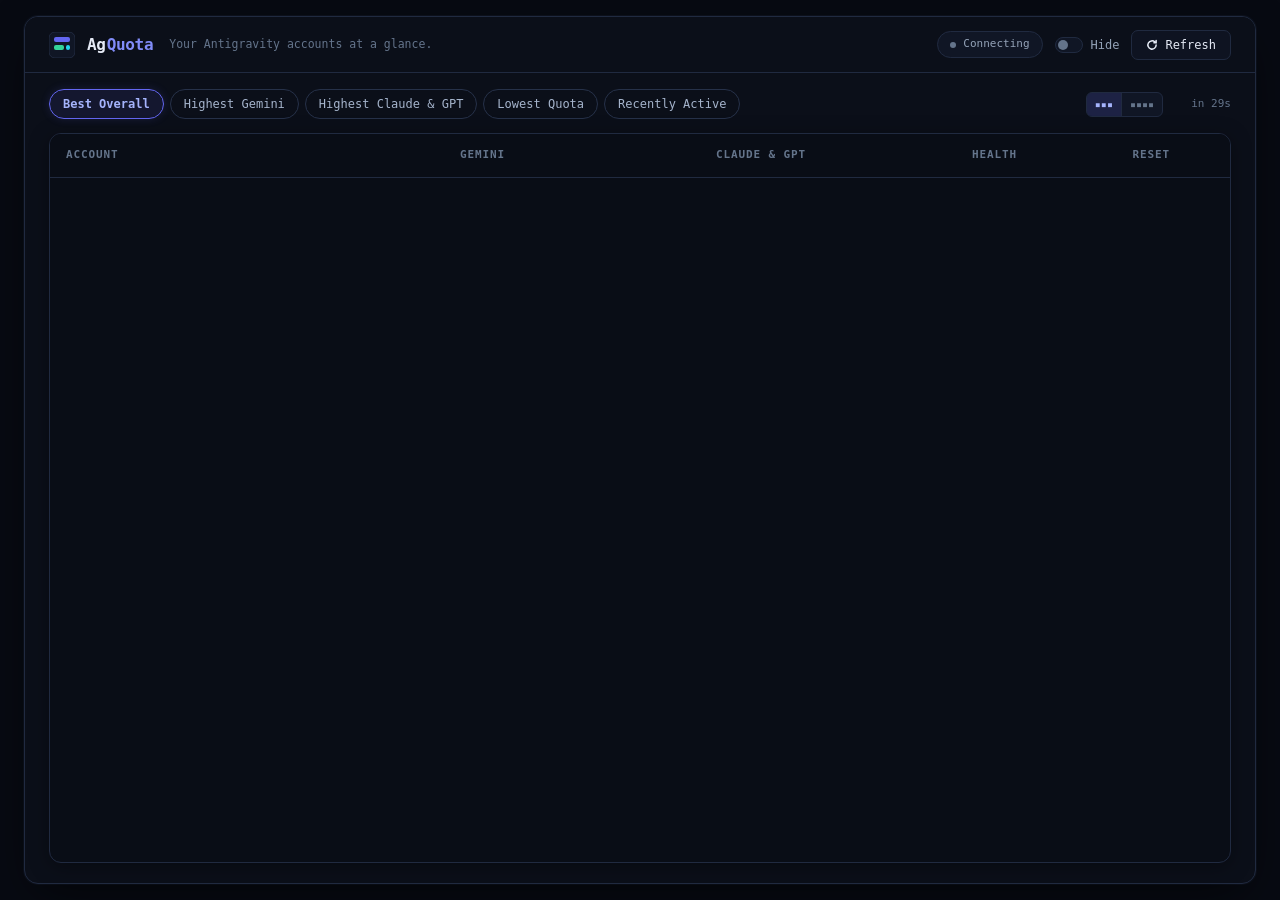
==== commit b8414356: "feat: replace density options with compact and ultra modes" ====
--- a/index.html
+++ b/index.html
@@ -95,9 +95,8 @@
 
       <div class="toolbar-right">
         <div class="density-btns" title="Adjust row spacing">
-          <button class="density-btn" data-density="compact" title="Compact">▪▪▪</button>
-          <button class="density-btn active" data-density="normal" title="Normal">▪ ▪</button>
-          <button class="density-btn" data-density="spacious" title="Spacious">▪&nbsp;&nbsp;▪</button>
+          <button class="density-btn active" data-density="compact" title="Compact">▪▪▪</button>
+          <button class="density-btn" data-density="ultra" title="Ultra Compact">▪▪▪▪</button>
         </div>
         <span class="tb-acct-count" id="acct-count"></span>
         <span class="refresh-cd" id="refresh-cd"></span>
@@ -105,7 +104,7 @@
     </section>
 
     <!-- Account Comparison Grid / Table -->
-    <section id="tbl-wrap" class="d-normal">
+    <section id="tbl-wrap" class="d-compact">
       <div class="grid-table">
         <div class="grid-row grid-header">
           <div class="grid-th">Account</div>
--- a/static/css/style.css
+++ b/static/css/style.css
@@ -51,6 +51,36 @@
   box-sizing: border-box;
   margin: 0;
   padding: 0;
+  scrollbar-width: thin;
+  scrollbar-color: var(--brd) transparent;
+}
+
+/* ── Modern Dark Theme Scrollbar ── */
+::-webkit-scrollbar {
+  width: 6px;
+  height: 6px;
+}
+
+::-webkit-scrollbar-track {
+  background: transparent;
+}
+
+::-webkit-scrollbar-thumb {
+  background: var(--brd);
+  border-radius: 99px;
+  border: 1px solid transparent;
+}
+
+::-webkit-scrollbar-thumb:hover {
+  background: var(--brd-focus);
+}
+
+::-webkit-scrollbar-thumb:active {
+  background: var(--accent-sec);
+}
+
+::-webkit-scrollbar-corner {
+  background: transparent;
 }
 
 html {
@@ -59,9 +89,11 @@
   color: var(--tx);
   -webkit-font-smoothing: antialiased;
   -moz-osx-font-smoothing: grayscale;
+  height: 100%;
 }
 
 body {
+  height: 100dvh;
   min-height: 100dvh;
   display: flex;
   flex-direction: column;
@@ -69,6 +101,7 @@
   color: var(--tx);
   font-family: var(--f);
   font-variant-numeric: tabular-nums;
+  overflow: hidden;
 }
 
 button {
@@ -99,7 +132,8 @@
   box-shadow: 0 16px 48px -12px rgba(0, 0, 0, 0.65), 0 0 0 1px rgba(32, 42, 64, 0.25);
   max-width: 1560px;
   width: calc(100% - 48px);
-  margin: 24px auto 48px;
+  height: calc(100dvh - 32px);
+  margin: 16px auto;
   display: flex;
   flex-direction: column;
   overflow: hidden;
@@ -109,6 +143,7 @@
 @media (max-width: 860px) {
   .dashboard-shell {
     width: 100%;
+    height: 100dvh;
     margin: 0;
     border: none;
     border-radius: 0;
@@ -316,15 +351,18 @@
 /* ── Main Content Container ── */
 #main {
   flex: 1;
-  padding: 20px 24px 32px;
+  min-height: 0;
+  padding: 16px 24px 20px;
   width: 100%;
   display: flex;
   flex-direction: column;
-  gap: 16px;
+  gap: 14px;
+  overflow: hidden;
 }
 
 /* ── Offline Banner ── */
 #offline-banner {
+  flex-shrink: 0;
   display: none;
   align-items: center;
   gap: 10px;
@@ -342,6 +380,7 @@
 
 /* ── Active Account Hero Card ── */
 #active-card {
+  flex-shrink: 0;
   background: var(--surf-sec);
   border: 1px solid var(--brd);
   border-left: 3px solid var(--accent-sec);
@@ -538,6 +577,7 @@
 
 /* ── Table Toolbar ── */
 #table-toolbar {
+  flex-shrink: 0;
   display: flex;
   align-items: center;
   justify-content: space-between;
@@ -645,11 +685,40 @@
 
 /* ── Comparison Table (CSS Grid) ── */
 #tbl-wrap {
+  flex: 1;
+  min-height: 0;
   background: var(--table-bg);
   border: 1px solid var(--brd);
   border-radius: 12px;
+  overflow-y: auto;
   overflow-x: auto;
   box-shadow: 0 4px 20px rgba(0, 0, 0, 0.35);
+  scrollbar-width: thin;
+  scrollbar-color: var(--brd) var(--table-bg);
+}
+
+#tbl-wrap::-webkit-scrollbar {
+  width: 6px;
+  height: 6px;
+}
+
+#tbl-wrap::-webkit-scrollbar-track {
+  background: var(--table-bg);
+  border-radius: 0 12px 12px 0;
+}
+
+#tbl-wrap::-webkit-scrollbar-thumb {
+  background: var(--brd);
+  border-radius: 99px;
+  border: 1px solid var(--table-bg);
+}
+
+#tbl-wrap::-webkit-scrollbar-thumb:hover {
+  background: var(--brd-focus);
+}
+
+#tbl-wrap::-webkit-scrollbar-thumb:active {
+  background: var(--accent-sec);
 }
 
 .grid-table {
@@ -666,6 +735,9 @@
 }
 
 .grid-header {
+  position: sticky;
+  top: 0;
+  z-index: 10;
   border-top: none;
   background: var(--table-bg);
   border-bottom: 1px solid var(--brd);
@@ -695,9 +767,76 @@
 }
 
 /* Density variations */
-.d-compact .grid-cell { padding: 6px 16px; }
-.d-normal .grid-cell { padding: 12px 16px; }
-.d-spacious .grid-cell { padding: 18px 16px; }
+.d-compact .grid-cell {
+  padding: 6px 16px;
+}
+
+.d-ultra .grid-cell {
+  padding: 2.5px 14px;
+}
+
+.d-ultra .acct-avatar {
+  width: 22px;
+  height: 22px;
+  font-size: 10px;
+}
+
+.d-ultra .acct-email {
+  font-size: 12.5px;
+}
+
+.d-ultra .acct-meta {
+  font-size: 10px;
+  margin-top: 0;
+  gap: 4px;
+}
+
+.d-ultra .acct-plan {
+  font-size: 9px;
+  padding: 0 4px;
+}
+
+.d-ultra .pool-pct {
+  font-size: 11.5px;
+}
+
+.d-ultra .pool-state-label {
+  font-size: 9.5px;
+}
+
+.d-ultra .pool-track {
+  height: 4px;
+}
+
+.d-ultra .health-badge {
+  font-size: 10px;
+  padding: 1.5px 6px;
+  border-radius: 4px;
+}
+
+.d-ultra .reset-txt {
+  font-size: 11px;
+}
+
+.d-ultra .reset-cycle-bar {
+  height: 2px;
+  max-width: 52px;
+}
+
+.d-ultra .menu-btn {
+  width: 22px;
+  height: 22px;
+}
+
+.d-ultra .menu-btn svg {
+  width: 12px;
+  height: 12px;
+}
+
+.d-ultra .acct-copy-btn {
+  padding: 1.5px 6px;
+  font-size: 10px;
+}
 
 .grid-row:hover {
   background: var(--surf-sec);
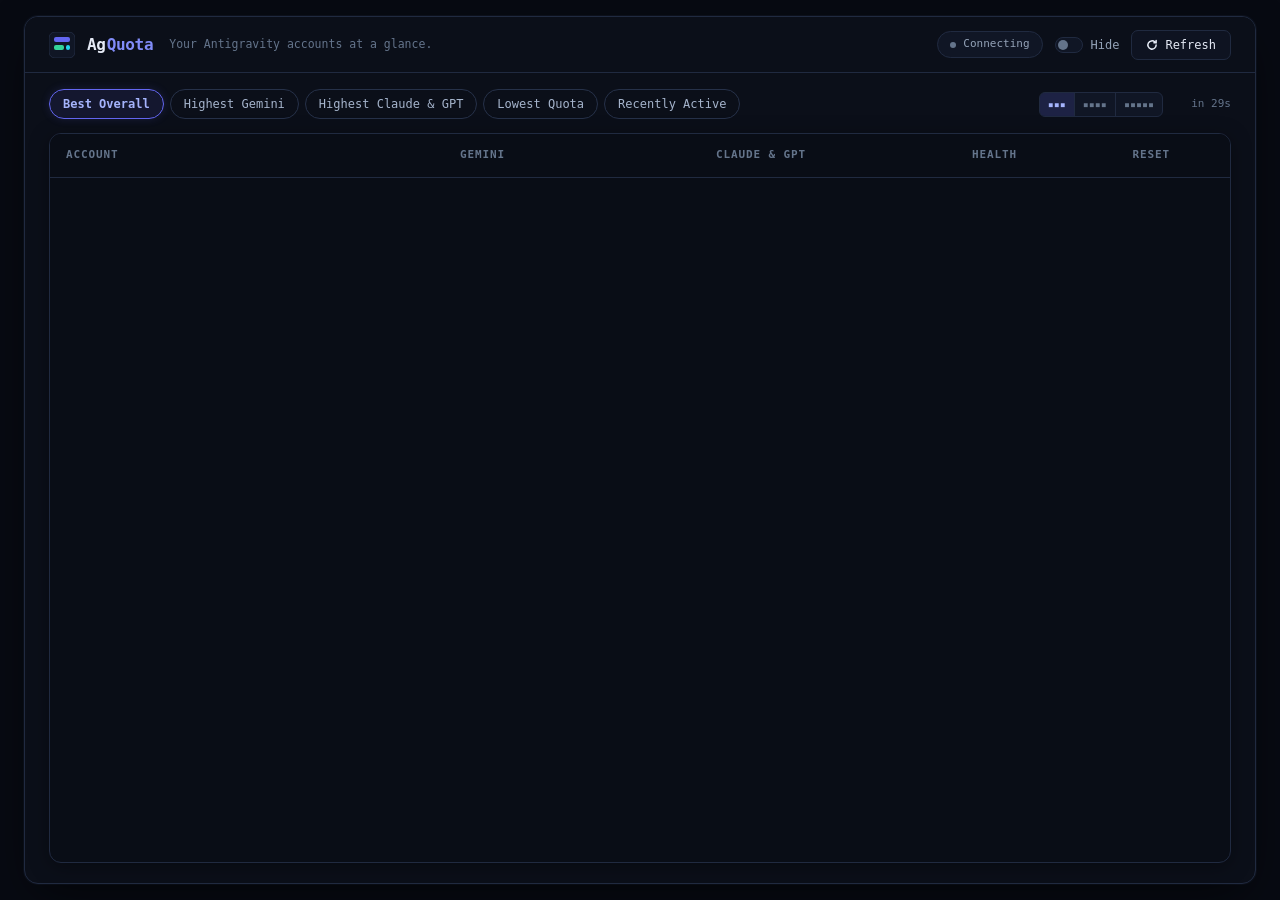
==== commit fdd72780: "feat(density): add single-row minimal density mode" ====
--- a/index.html
+++ b/index.html
@@ -97,6 +97,7 @@
         <div class="density-btns" title="Adjust row spacing">
           <button class="density-btn active" data-density="compact" title="Compact">▪▪▪</button>
           <button class="density-btn" data-density="ultra" title="Ultra Compact">▪▪▪▪</button>
+          <button class="density-btn" data-density="single" title="Single Row Minimal">▪▪▪▪▪</button>
         </div>
         <span class="tb-acct-count" id="acct-count"></span>
         <span class="refresh-cd" id="refresh-cd"></span>
--- a/static/css/style.css
+++ b/static/css/style.css
@@ -836,6 +836,138 @@
 .d-ultra .acct-copy-btn {
   padding: 1.5px 6px;
   font-size: 10px;
+}
+
+/* ── Single-Row Minimal Density (.d-single) ── */
+.d-single .grid-header {
+  height: 38px;
+}
+
+.d-single .grid-row {
+  min-height: 28px;
+}
+
+.d-single .grid-cell {
+  padding: 2px 14px;
+}
+
+/* 1. Account column: 1 clean row with avatar and email only */
+.d-single .cell-acct {
+  gap: 8px;
+}
+
+.d-single .acct-avatar {
+  width: 18px;
+  height: 18px;
+  font-size: 9px;
+  font-weight: 700;
+  border-width: 1px;
+}
+
+.d-single .acct-email {
+  font-size: 12px;
+  line-height: 1.2;
+}
+
+/* Hide all secondary meta (Active text, time ago, plan badge) to keep strict 1 row */
+.d-single .acct-meta {
+  display: none !important;
+}
+
+.d-single .acct-copy-btn {
+  padding: 1px 5px;
+  font-size: 9px;
+  height: 16px;
+  line-height: 1;
+}
+
+/* Active row highlight in single-row mode (clearly highlighted without taking vertical space) */
+.d-single .grid-row.row-live {
+  background: rgba(99, 102, 241, 0.08);
+  box-shadow: inset 3px 0 0 var(--accent-sec);
+}
+
+.d-single .grid-row.row-live:hover {
+  background: rgba(99, 102, 241, 0.14);
+}
+
+.d-single .row-live .acct-email {
+  color: #fff;
+  font-weight: 600;
+}
+
+.d-single .row-live .acct-avatar {
+  box-shadow: 0 0 0 1.5px var(--accent-sec);
+}
+
+/* 2. Quota pools (Gemini & Claude/GPT): Percentage & bar side-by-side in 1 row */
+.d-single .cell-pool {
+  flex-direction: row;
+  align-items: center;
+  gap: 8px;
+}
+
+.d-single .pool-top {
+  display: flex;
+  align-items: center;
+  flex-shrink: 0;
+  min-width: 38px;
+}
+
+.d-single .pool-pct {
+  font-size: 11.5px;
+  line-height: 1;
+}
+
+/* Hide pool state label text ("Available", "Exhausted") to stay on single line */
+.d-single .pool-state-label {
+  display: none !important;
+}
+
+.d-single .pool-track {
+  flex: 1;
+  height: 4px;
+  min-width: 45px;
+}
+
+/* 3. Health badge: compact single line */
+.d-single .health-badge {
+  font-size: 9.5px;
+  padding: 1px 6px;
+  border-radius: 4px;
+  line-height: 1.2;
+}
+
+/* 4. Reset column: single text line, hide cycle bar */
+.d-single .cell-reset {
+  flex-direction: row;
+  align-items: center;
+  justify-content: flex-end;
+  gap: 6px;
+}
+
+.d-single .reset-txt {
+  font-size: 11px;
+  line-height: 1;
+}
+
+.d-single .reset-cycle-bar {
+  display: none !important;
+}
+
+/* 5. Menu cell */
+.d-single .cell-menu {
+  height: 28px;
+}
+
+.d-single .menu-btn {
+  width: 20px;
+  height: 20px;
+}
+
+.d-single .menu-btn svg {
+  width: 11px;
+  height: 11px;
 }
 
 .grid-row:hover {
